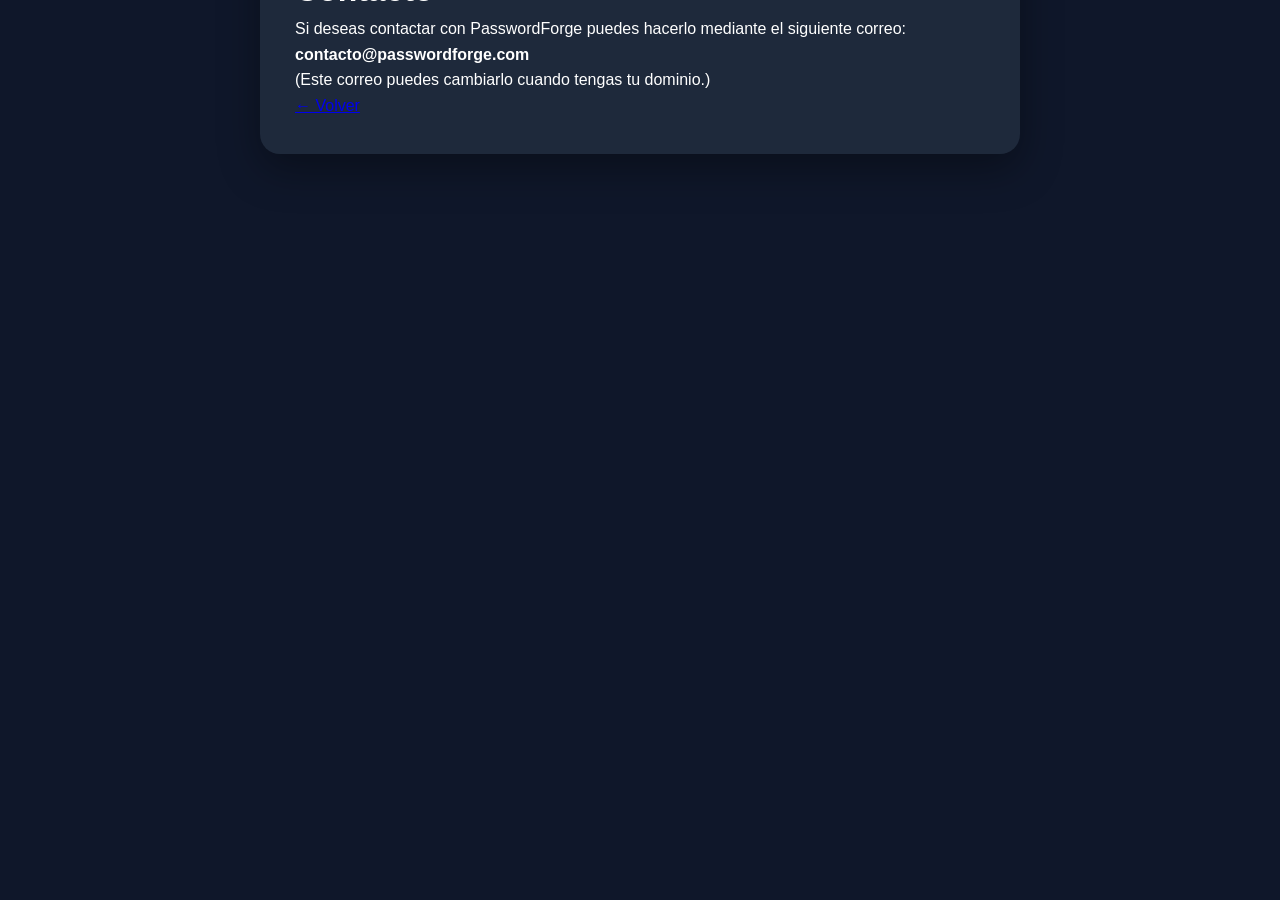
==== contact.html @ 014c1a68 "Add files via upload Primera versión de PasswordForge" ====
<!DOCTYPE html>
<html lang="es">
<head>
<meta charset="UTF-8">
<meta name="viewport" content="width=device-width, initial-scale=1.0">
<title>Contacto | PasswordForge</title>
<link rel="stylesheet" href="style.css">
</head>

<body>

<main class="container">

<h1>Contacto</h1>

<p>
Si deseas contactar con PasswordForge puedes hacerlo mediante el siguiente correo:
</p>

<p>

<strong>contacto@passwordforge.com</strong>

</p>

<p>
(Este correo puedes cambiarlo cuando tengas tu dominio.)
</p>

<p>

<a href="index.html">← Volver</a>

</p>

</main>

</body>
</html>
---- style.css ----
/* =====================================================
   PASSWORDFORGE v1.0
   PARTE 1/3
===================================================== */

*{
    margin:0;
    padding:0;
    box-sizing:border-box;
}

html{
    scroll-behavior:smooth;
}

:root{

    --primary:#2563eb;
    --primary-dark:#1d4ed8;

    --green:#22c55e;

    --background:#0f172a;

    --surface:#1e293b;

    --surface-2:#334155;

    --text:#ffffff;

    --text-light:#cbd5e1;

    --radius:16px;

    --shadow:0 15px 40px rgba(0,0,0,.35);

}

body{

    font-family:Arial,Helvetica,sans-serif;

    background:var(--background);

    color:var(--text);

    line-height:1.6;

}

/* ================= HERO ================= */

.hero{

    background:linear-gradient(135deg,#2563eb,#1d4ed8);

    padding:40px 8% 120px;

}

.navbar{

    display:flex;

    justify-content:space-between;

    align-items:center;

    margin-bottom:80px;

}

.logo{

    font-size:30px;

    font-weight:bold;

}

.logo span{

    margin-left:8px;

}

.navbar ul{

    display:flex;

    gap:30px;

    list-style:none;

}

.navbar a{

    color:white;

    text-decoration:none;

    font-weight:bold;

    transition:.3s;

}

.navbar a:hover{

    opacity:.8;

}

.hero-content{

    display:grid;

    grid-template-columns:1.2fr .8fr;

    gap:60px;

    align-items:center;

}

.badge{

    display:inline-block;

    background:rgba(255,255,255,.15);

    padding:10px 18px;

    border-radius:50px;

    margin-bottom:25px;

    font-size:14px;

}

.hero h1{

    font-size:58px;

    line-height:1.1;

    margin-bottom:25px;

}

.hero p{

    font-size:20px;

    color:#e2e8f0;

    margin-bottom:35px;

}

.hero-buttons{

    display:flex;

    gap:18px;

    flex-wrap:wrap;

}

.primary-btn{

    background:white;

    color:var(--primary);

    padding:16px 32px;

    border-radius:12px;

    text-decoration:none;

    font-weight:bold;

    transition:.3s;

}

.primary-btn:hover{

    transform:translateY(-4px);

}

.secondary-btn{

    border:2px solid white;

    color:white;

    padding:16px 32px;

    border-radius:12px;

    text-decoration:none;

    font-weight:bold;

    transition:.3s;

}

.secondary-btn:hover{

    background:white;

    color:var(--primary);

}

.hero-card{

    display:flex;

    justify-content:center;

}

.mini-card{

    width:280px;

    background:white;

    color:#111827;

    padding:30px;

    border-radius:20px;

    box-shadow:var(--shadow);

}

.mini-card h3{

    margin-bottom:20px;

}

.mini-bar{

    height:12px;

    background:#e5e7eb;

    border-radius:20px;

    overflow:hidden;

    margin-bottom:20px;

}

.mini-fill{

    width:95%;

    height:100%;

    background:var(--green);

}

/* ================= CONTENEDOR ================= */

.container{

    max-width:760px;

    margin:-70px auto 80px;

    background:var(--surface);

    border-radius:20px;

    padding:35px;

    box-shadow:var(--shadow);

    position:relative;

    z-index:2;

}

.header{

    display:flex;

    justify-content:space-between;

    align-items:center;

    margin-bottom:25px;

}

.header h2{

    font-size:30px;

}

.icon-btn{

    border:none;

    background:var(--primary);

    color:white;

    padding:14px;

    border-radius:12px;

    cursor:pointer;

    font-size:18px;

    transition:.3s;

}

.icon-btn:hover{

    background:var(--primary-dark);

    transform:scale(1.05);

}

.password-box{

    display:flex;

    gap:12px;

    margin-bottom:25px;

}

.password-box input{

    flex:1;

    border:none;

    border-radius:12px;

    background:#0b1220;

    color:white;

    padding:18px;

    font-size:18px;

}

.password-box input::placeholder{

    color:#94a3b8;

}/* ================= FUERZA ================= */

.strength{

    margin-bottom:25px;

}

.strength-header{

    display:flex;

    justify-content:space-between;

    margin-bottom:10px;

    font-weight:bold;

}

.strength-bar{

    width:100%;

    height:12px;

    background:var(--surface-2);

    border-radius:50px;

    overflow:hidden;

}

#strengthFill{

    width:0;

    height:100%;

    background:var(--green);

    transition:.4s;

}

/* ================= LONGITUD ================= */

.length{

    margin-bottom:25px;

}

.length label{

    display:flex;

    justify-content:space-between;

    margin-bottom:10px;

    font-weight:bold;

}

input[type="range"]{

    width:100%;

    cursor:pointer;

}

/* ================= OPCIONES ================= */

.options{

    border:1px solid var(--surface-2);

    border-radius:var(--radius);

    padding:25px;

    margin-bottom:25px;

    display:grid;

    gap:15px;

}

.options legend{

    padding:0 10px;

    font-weight:bold;

}

.options label{

    display:flex;

    align-items:center;

    gap:10px;

    cursor:pointer;

}

.options input[type="checkbox"]{

    width:18px;

    height:18px;

}

/* ================= BOTÓN ================= */

.generate-btn{

    width:100%;

    border:none;

    background:var(--green);

    color:white;

    padding:18px;

    border-radius:14px;

    font-size:18px;

    font-weight:bold;

    cursor:pointer;

    transition:.3s;

}

.generate-btn:hover{

    transform:translateY(-3px);

    background:#16a34a;

}

#message{

    margin-top:18px;

    text-align:center;

    color:#94a3b8;

}

/* ================= FEATURES ================= */

.info{

    max-width:1200px;

    margin:auto;

    padding:90px 8%;

}

.info h2{

    text-align:center;

    font-size:40px;

    margin-bottom:50px;

}

.cards{

    display:grid;

    grid-template-columns:repeat(auto-fit,minmax(250px,1fr));

    gap:25px;

}

.card{

    background:var(--surface);

    border-radius:20px;

    padding:30px;

    box-shadow:var(--shadow);

    transition:.3s;

}

.card:hover{

    transform:translateY(-8px);

}

.card h3{

    margin-bottom:15px;

    color:#60a5fa;

}

/* ================= HOW IT WORKS ================= */

.how-it-works{

    max-width:1200px;

    margin:auto;

    padding:90px 8%;

}

.how-it-works h2{

    text-align:center;

    font-size:40px;

    margin-bottom:50px;

}

.steps{

    display:grid;

    grid-template-columns:repeat(auto-fit,minmax(230px,1fr));

    gap:25px;

}

.step{

    background:var(--surface);

    border-radius:20px;

    padding:30px;

    box-shadow:var(--shadow);

    transition:.3s;

}

.step:hover{

    transform:translateY(-8px);

}

.step-number{

    width:55px;

    height:55px;

    border-radius:50%;

    background:var(--primary);

    color:white;

    display:flex;

    align-items:center;

    justify-content:center;

    font-size:22px;

    font-weight:bold;

    margin-bottom:20px;

}

.step h3{

    margin-bottom:15px;

}

/* ================= STATS ================= */

.stats{

    max-width:1200px;

    margin:auto;

    padding:90px 8%;

    display:grid;

    grid-template-columns:repeat(auto-fit,minmax(220px,1fr));

    gap:25px;

}

.stat{

    background:var(--surface);

    border-radius:20px;

    padding:35px;

    text-align:center;

    box-shadow:var(--shadow);

}

.stat h2{

    color:#60a5fa;

    font-size:44px;

    margin-bottom:10px;

}

.stat p{

    color:var(--text-light);

}/* ================= FAQ ================= */

.faq{

    max-width:1000px;

    margin:auto;

    padding:90px 8%;

}

.faq h2{

    text-align:center;

    font-size:40px;

    margin-bottom:50px;

}

.faq-item{

    background:var(--surface);

    padding:25px;

    border-radius:18px;

    margin-bottom:20px;

    box-shadow:var(--shadow);

}

.faq-item h3{

    color:#60a5fa;

    margin-bottom:10px;

}

.faq-item p{

    color:var(--text-light);

}

/* ================= CTA ================= */

.cta{

    text-align:center;

    padding:100px 8%;

    background:linear-gradient(135deg,#2563eb,#1d4ed8);

}

.cta h2{

    font-size:42px;

    margin-bottom:20px;

}

.cta p{

    max-width:700px;

    margin:0 auto 35px;

    font-size:20px;

    color:#e2e8f0;

}

/* ================= FOOTER ================= */

footer{

    background:#020617;

    padding:60px 8% 30px;

}

.footer-content{

    display:grid;

    grid-template-columns:repeat(auto-fit,minmax(220px,1fr));

    gap:40px;

    margin-bottom:40px;

}

.footer-content h3,

.footer-content h4{

    margin-bottom:18px;

}

.footer-content ul{

    list-style:none;

}

.footer-content li{

    margin-bottom:10px;

}

.footer-content a{

    color:#cbd5e1;

    text-decoration:none;

    transition:.3s;

}

.footer-content a:hover{

    color:white;

}

footer hr{

    border:none;

    border-top:1px solid #334155;

    margin-bottom:20px;

}

.copyright{

    text-align:center;

    color:#94a3b8;

    font-size:14px;

}

/* ================= ANIMACIONES ================= */

.card,

.step,

.stat,

.faq-item,

.generate-btn,

.primary-btn,

.secondary-btn,

.icon-btn{

    transition:all .3s ease;

}

.card:hover,

.step:hover,

.stat:hover,

.faq-item:hover{

    transform:translateY(-6px);

}

/* ================= RESPONSIVE ================= */

@media (max-width:900px){

.hero-content{

grid-template-columns:1fr;

text-align:center;

}

.hero-card{

margin-top:40px;

}

}

@media (max-width:768px){

.navbar{

flex-direction:column;

gap:20px;

}

.navbar ul{

flex-wrap:wrap;

justify-content:center;

gap:15px;

}

.hero{

padding:30px 20px 90px;

}

.hero h1{

font-size:38px;

}

.hero p{

font-size:18px;

}

.container{

margin:-40px 15px 60px;

padding:25px;

}

.password-box{

flex-direction:column;

}

.icon-btn{

width:100%;

}

.cards,

.steps,

.stats,

.footer-content{

grid-template-columns:1fr;

}

.cta h2{

font-size:32px;

}

}

@media (max-width:480px){

.hero h1{

font-size:30px;

}

.hero p{

font-size:16px;

}

.primary-btn,

.secondary-btn{

display:block;

width:100%;

text-align:center;

}

.hero-buttons{

flex-direction:column;

}

}
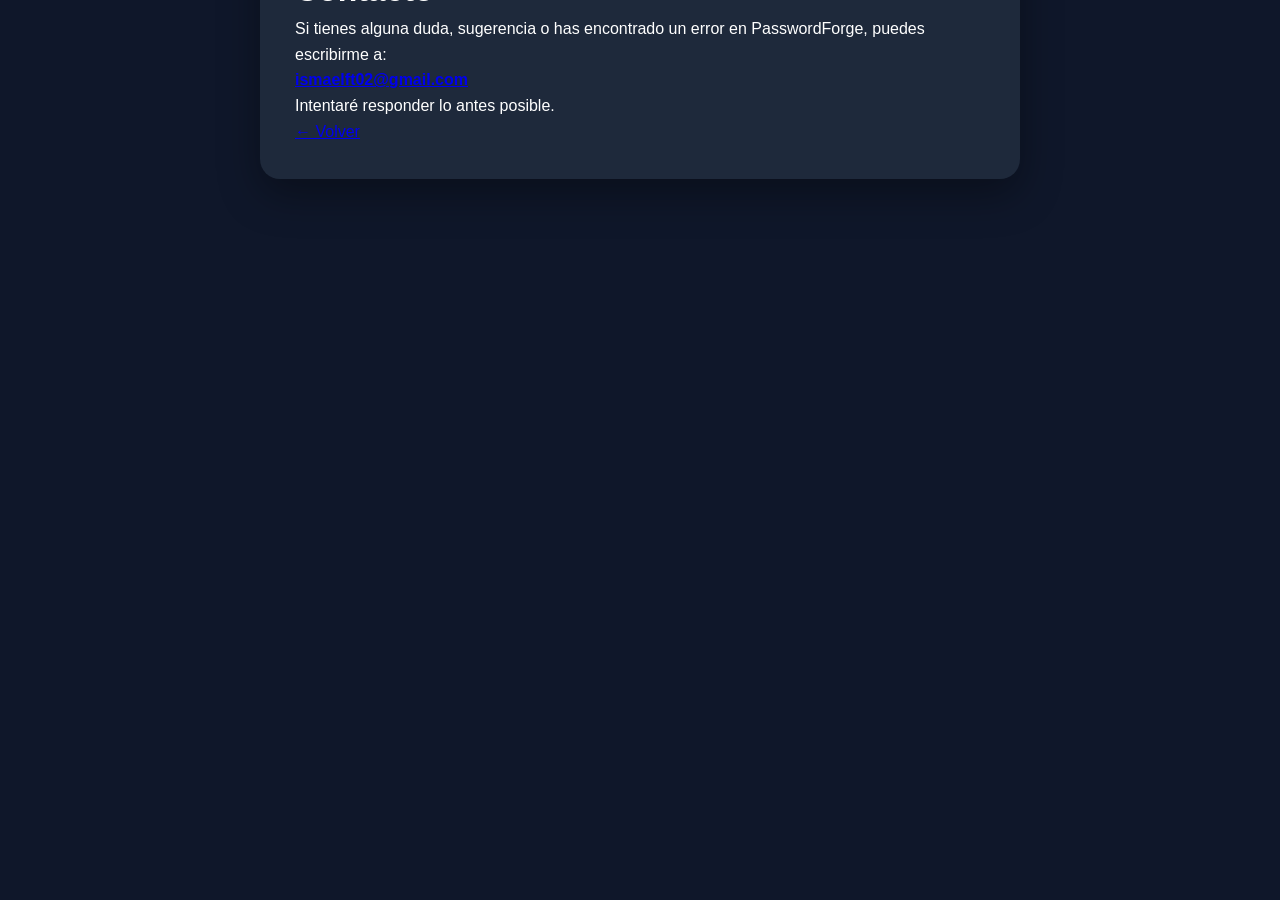
==== commit ca358702: "Add files via upload" ====
--- a/contact.html
+++ b/contact.html
@@ -14,17 +14,17 @@
 <h1>Contacto</h1>
 
 <p>
-Si deseas contactar con PasswordForge puedes hacerlo mediante el siguiente correo:
+Si tienes alguna duda, sugerencia o has encontrado un error en PasswordForge, puedes escribirme a:
 </p>
 
 <p>
-
-<strong>contacto@passwordforge.com</strong>
-
+<strong>
+<a href="mailto:ismaelft02@gmail.com">ismaelft02@gmail.com</a>
+</strong>
 </p>
 
 <p>
-(Este correo puedes cambiarlo cuando tengas tu dominio.)
+Intentaré responder lo antes posible.
 </p>
 
 <p>
